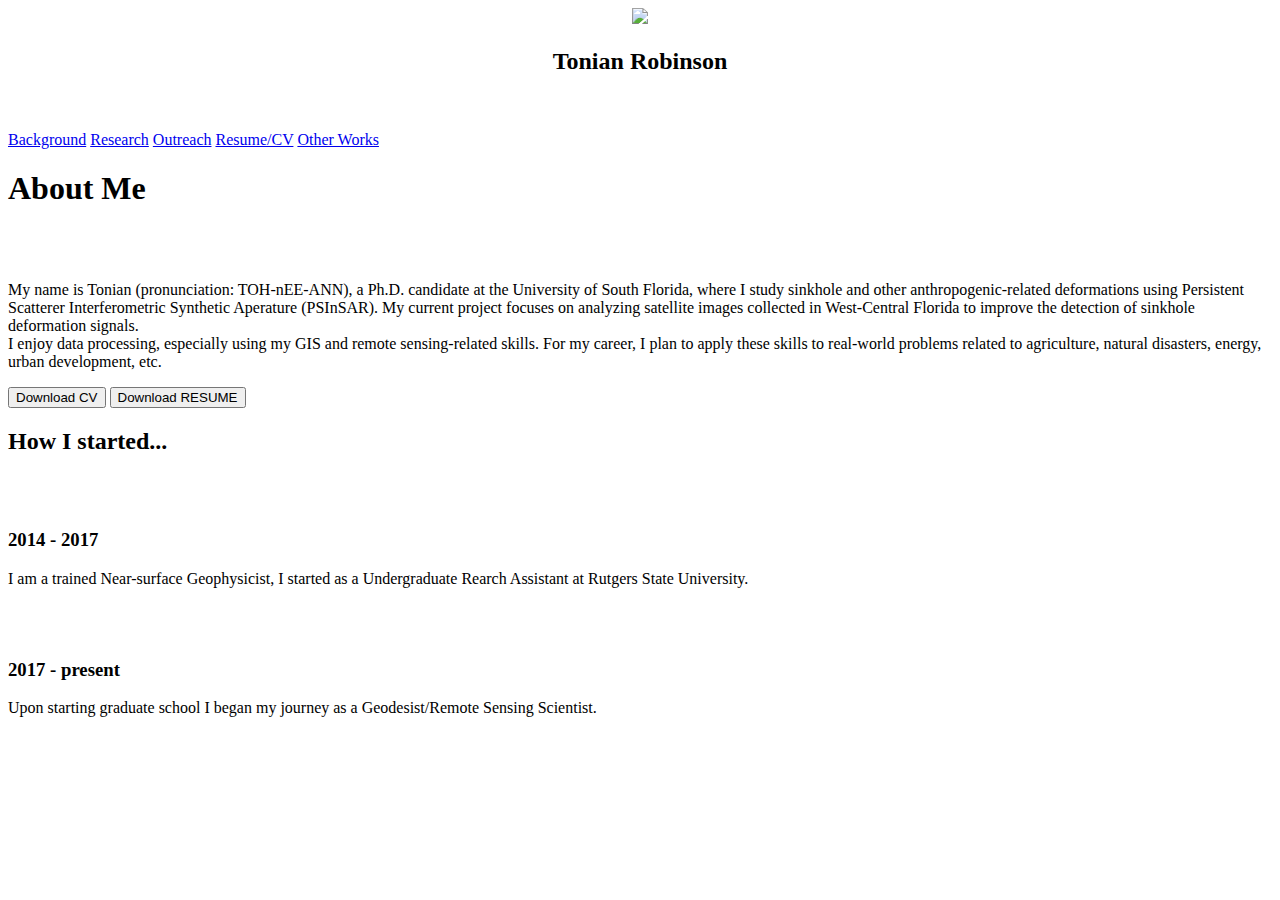
==== index.html @ 9b28d876 "initialcommit" ====
<!DOCTYPE html>
    <html>
        <head> 
            <title> Tonian's Site</title>
            <link rel="preconnect" href="https://fonts.gstatic.com" >
            <link href="https://fonts.googleapis.com/css2?family=Poppins:wght@300&display=swap" rel="stylesheet">
            <link rel="stylesheet" href="css/style.css" type="text/css">
        </head>
        <body>
            <div class="main">
                <div class = "side-menu">
                    
                    <center> 
                        <img src="imgs/tonian.jpg">
                        <h2>Tonian Robinson</h2>
                        <br><br>
                    </center>
                    <a href = "index.html">Background</a>
                    <a href = "Research.html">Research</a>
                    <a href = "#">Outreach</a>
                    <a href = "#">Resume/CV</a>
                    <a href = "#">Other Works</a>
                </div>
                <div class = "body">
                    <h1> About Me</h1>
                    <br><br>
                    <p>
                        My name is Tonian (pronunciation: TOH-nEE-ANN), a Ph.D. candidate at the University of South Florida, where I study sinkhole and other anthropogenic-related deformations using Persistent Scatterer Interferometric Synthetic Aperature (PSInSAR). My current project focuses on analyzing satellite images collected in West-Central Florida to improve the detection of sinkhole deformation signals.
                        <br>I enjoy data processing, especially using my GIS and remote sensing-related skills. For my career, I plan to apply these skills to real-world problems related to agriculture, natural disasters, energy, urban development, etc.             
                    </p>
                    
                    <button type="submit" class="button" onclick="window.open('/docs/CV_TONIAN_ROBINSON_v4.pdf')">Download CV</button>
                    <button type="submit" class="button" onclick="window.open('/docs/RESUME_TONIAN_ROBINSON_v7.pdf')">Download RESUME</button>

                    <h2> How I started...</h2>
                    <br><br>
                    <h3> 2014 - 2017 </h3>
                    <p> I am a trained Near-surface Geophysicist, I started as a Undergraduate Rearch Assistant at Rutgers State University.</p>
                    <img src="imgs/rutgers/REUconference2016.jpg" alt=""> 
                    <br><br>
                    <h3> 2017 - present</h3>
                    <p> Upon starting graduate school I began my journey as a Geodesist/Remote Sensing Scientist.</p>
                </div>
            </div>
        </body>
    </html>
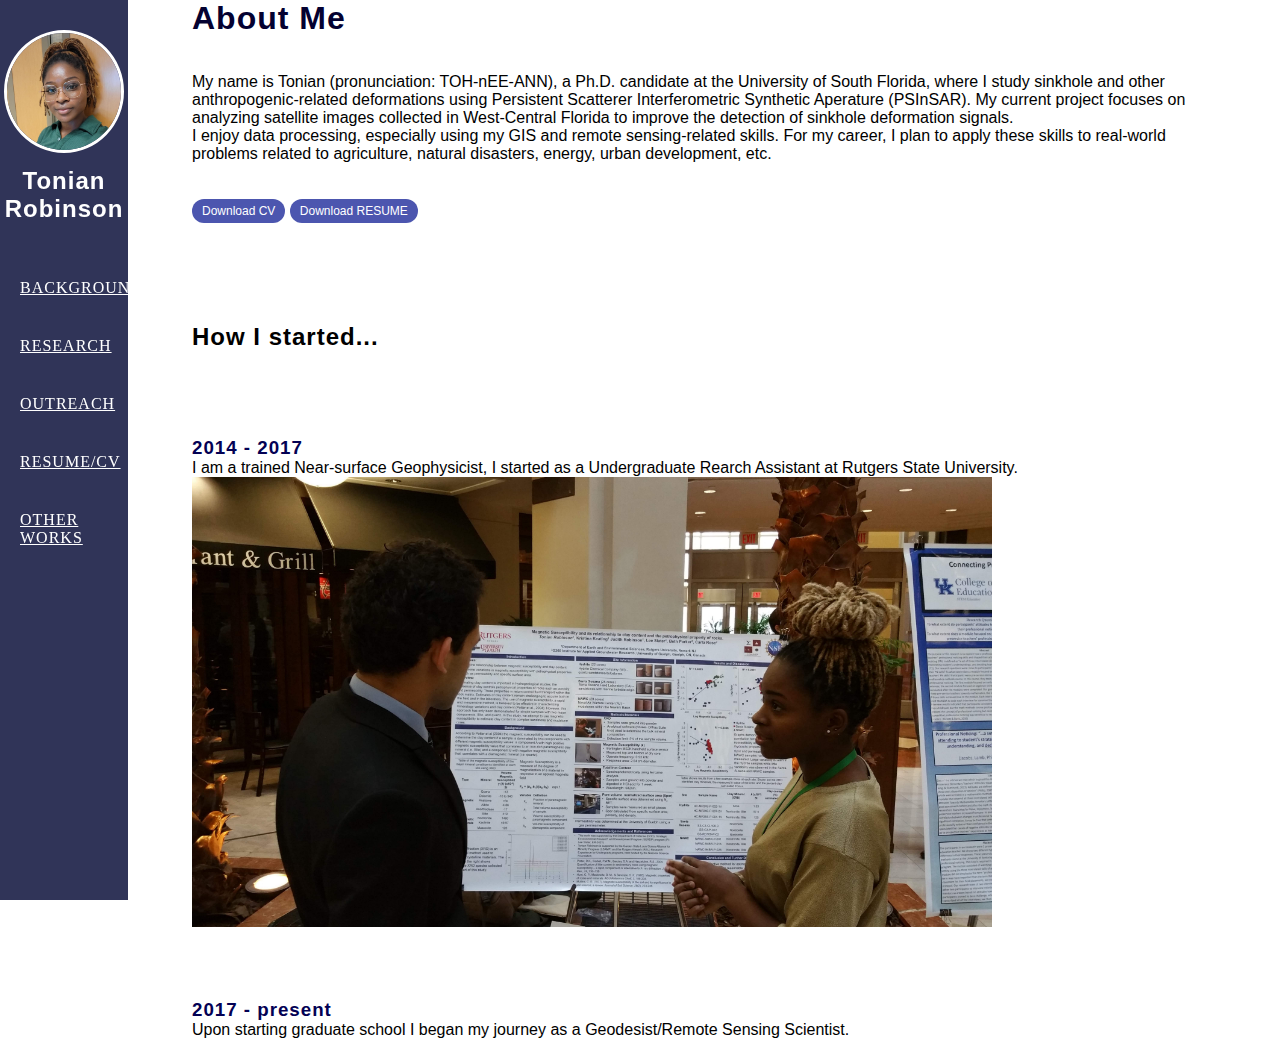
==== commit 794e68e8: "reduce size of poster and adjust buttons" ====
--- a/index.html
+++ b/index.html
@@ -28,7 +28,7 @@
                         My name is Tonian (pronunciation: TOH-nEE-ANN), a Ph.D. candidate at the University of South Florida, where I study sinkhole and other anthropogenic-related deformations using Persistent Scatterer Interferometric Synthetic Aperature (PSInSAR). My current project focuses on analyzing satellite images collected in West-Central Florida to improve the detection of sinkhole deformation signals.
                         <br>I enjoy data processing, especially using my GIS and remote sensing-related skills. For my career, I plan to apply these skills to real-world problems related to agriculture, natural disasters, energy, urban development, etc.             
                     </p>
-                    
+                    <br><br>
                     <button type="submit" class="button" onclick="window.open('/docs/CV_TONIAN_ROBINSON_v4.pdf')">Download CV</button>
                     <button type="submit" class="button" onclick="window.open('/docs/RESUME_TONIAN_ROBINSON_v7.pdf')">Download RESUME</button>
 
--- a/css/style.css
+++ b/css/style.css
@@ -0,0 +1,122 @@
+*{
+    padding: 0px;
+    margin: 0px;
+    box-sizing: border-box;
+    list-style: none;
+    font-family: 'Segoe UI', Tahoma, Geneva, Verdana, sans-serif;
+}
+
+.main{
+    width: 100%;
+    height: 100%;
+    display: flex;
+    
+}
+
+.side-menu{
+    position: fixed;
+    width: 10%;
+    height: 100%;
+    background-color: #303458;
+}
+.side-menu a{
+    text-decoration: non;
+    color: #fff;
+    font-size: 16px;
+    font-family: 'Segoe UI';
+    letter-spacing: 1px;
+    display: block;
+    padding: 20px;
+    text-transform: uppercase;
+    /* border-top: 1px solid black; */
+    /* border-bottom: 1px solid black; */
+}
+.side-menu a:hover{
+    background-color: rgb(77, 11, 52);
+    transition: 0.5s;
+    letter-spacing: 1px;
+    text-transform: uppercase;
+}
+.side-menu center img{
+    height: 120;
+    width: 120px;
+    border-radius: 50%;
+    margin-top: 30px;
+    border: 3px solid white;
+}
+.side-menu h2{
+    margin-top: 10px;
+    color: rgb(255, 255, 255);
+    letter-spacing: 1px;
+    /*padding: 20px;*/
+    /*background-color: rgb(152, 158, 162);*/
+}
+/* #logo{
+    color: #fff;
+    font-size: 20px;
+    letter-spacing: 4px;
+    padding: 15px;
+    background-color: #000;
+} */
+
+
+
+.body{
+    width: 100%;
+    margin-left: 15%;
+    margin-right: 5%;
+    text-align: left;
+}
+
+.body h1{
+    margin-top: 0px;
+    color: rgb(4, 1, 49);
+    letter-spacing: 1px;
+    padding: 0px;
+}
+
+.body h2{
+    margin-top: 100px;
+    color: rgb(0, 0, 0);
+    letter-spacing: 1px;
+    /*padding: 20px;*/
+    /*background-color: rgb(152, 158, 162);*/
+}
+
+.body h3{
+    margin-top: 50px;
+    color: rgb(3, 1, 84);
+    letter-spacing: 1px;
+    /*padding: 20px;*/
+    /*background-color: rgb(152, 158, 162);*/
+}
+
+.body img{
+    width: 800px;
+}
+
+.body video{
+    width: 800px;
+}
+
+.button {
+    display: inline-block;
+    padding: 5px 10px;
+    font-size: 12px;
+    cursor: pointer;
+    text-align: center;
+    text-decoration: none;
+    outline: none;
+    color: #fff;
+    background-color: #4c56af;
+    border: none;
+    border-radius: 15px;
+}
+
+.button:hover {background-color: #363d7e}
+
+.button:active {
+    background-color: #4c56af;
+    box-shadow: 0 5px #666;
+    transform: translateY(4px);
+}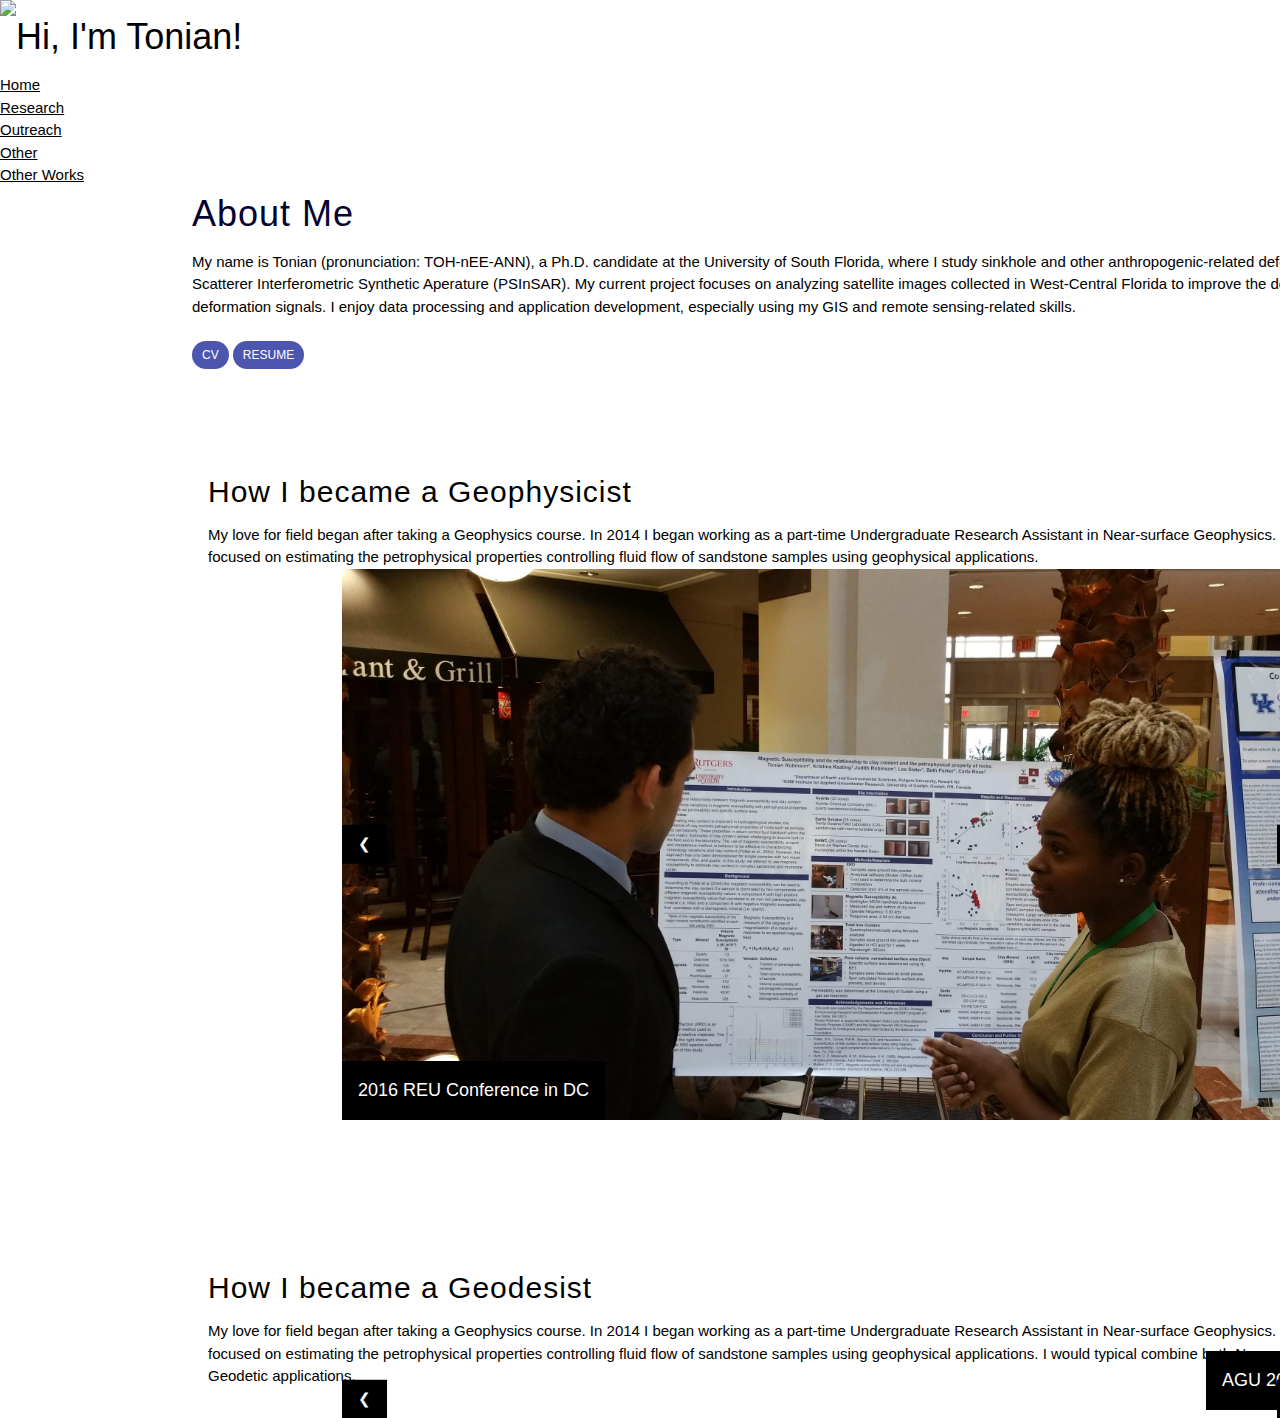
==== commit f8ba9c73: "new index" ====
--- a/index.html
+++ b/index.html
@@ -1,46 +1,203 @@
-<!DOCTYPE html>
-    <html>
-        <head> 
-            <title> Tonian's Site</title>
-            <link rel="preconnect" href="https://fonts.gstatic.com" >
-            <link href="https://fonts.googleapis.com/css2?family=Poppins:wght@300&display=swap" rel="stylesheet">
-            <link rel="stylesheet" href="css/style.css" type="text/css">
-        </head>
-        <body>
-            <div class="main">
-                <div class = "side-menu">
-                    
-                    <center> 
-                        <img src="imgs/tonian.jpg">
-                        <h2>Tonian Robinson</h2>
-                        <br><br>
-                    </center>
-                    <a href = "index.html">Background</a>
-                    <a href = "Research.html">Research</a>
-                    <a href = "#">Outreach</a>
-                    <a href = "#">Resume/CV</a>
-                    <a href = "#">Other Works</a>
-                </div>
-                <div class = "body">
-                    <h1> About Me</h1>
-                    <br><br>
-                    <p>
-                        My name is Tonian (pronunciation: TOH-nEE-ANN), a Ph.D. candidate at the University of South Florida, where I study sinkhole and other anthropogenic-related deformations using Persistent Scatterer Interferometric Synthetic Aperature (PSInSAR). My current project focuses on analyzing satellite images collected in West-Central Florida to improve the detection of sinkhole deformation signals.
-                        <br>I enjoy data processing, especially using my GIS and remote sensing-related skills. For my career, I plan to apply these skills to real-world problems related to agriculture, natural disasters, energy, urban development, etc.             
-                    </p>
-                    <br><br>
-                    <button type="submit" class="button" onclick="window.open('/docs/CV_TONIAN_ROBINSON_v4.pdf')">Download CV</button>
-                    <button type="submit" class="button" onclick="window.open('/docs/RESUME_TONIAN_ROBINSON_v7.pdf')">Download RESUME</button>
-
-                    <h2> How I started...</h2>
-                    <br><br>
-                    <h3> 2014 - 2017 </h3>
-                    <p> I am a trained Near-surface Geophysicist, I started as a Undergraduate Rearch Assistant at Rutgers State University.</p>
-                    <img src="imgs/rutgers/REUconference2016.jpg" alt=""> 
-                    <br><br>
-                    <h3> 2017 - present</h3>
-                    <p> Upon starting graduate school I began my journey as a Geodesist/Remote Sensing Scientist.</p>
-                </div>
-            </div>
-        </body>
+<!DOCTYPE html>
+    <html>
+        <head> 
+            <title> Tonian's Site</title>
+            <link rel="preconnect" href="https://fonts.gstatic.com" >
+            <link rel="stylesheet" href="https://www.w3schools.com/w3css/4/w3.css">
+            <link href="https://fonts.googleapis.com/css2?family=Poppins:wght@300&display=swap" rel="stylesheet">
+            <link rel="stylesheet" href="css/style.css" type="text/css">
+        </head>
+
+        <body>
+
+            <!-- Header Menu of the Page -->
+            <header class="main">
+                    <img src="imgs/header_Idaho_fields.jpg">
+                    <h1 id = "header"> Hi, I'm Tonian!</h1>
+                
+            </header>
+
+
+             <!-- Navigation Menu -->
+             <nav>
+                <ul>
+                    <li class="active"><a href = "index.html">Home</a></li>
+                    <li><a href = "Research.html">Research</a></li>
+                    <li><a href = "#">Outreach</a></li>
+                    <li><a href="#">Other</a></li>
+                    <li><a href = "#">Other Works</a></li>
+                </ul>
+            </nav>
+
+            
+            <div class = "body">
+                <h1> About Me</h1> <p>My name is Tonian (pronunciation: TOH-nEE-ANN), a Ph.D. candidate at the University of South Florida, where I study sinkhole and other anthropogenic-related deformations using Persistent Scatterer Interferometric Synthetic Aperature (PSInSAR). My current project focuses on analyzing satellite images collected in West-Central Florida to improve the detection of sinkhole deformation signals.
+                    I enjoy data processing and application development, especially using my GIS and remote sensing-related skills.
+                    <br><br>
+                    <button type="submit" class="button buttonCV" onclick="window.open('/docs/CV_TONIAN_ROBINSON_v4.pdf')">CV</button>
+                    <button type="submit" class="button buttonRESUME" onclick="window.open('/docs/RESUME_TONIAN_ROBINSON_v7.pdf')">RESUME</button>
+                    </p>
+                
+                    
+                <div class="w3-container">
+                    <h2>How I became a Geophysicist</h2>
+                    <p> My love for field began after taking a Geophysics course. 
+                        In 2014 I began working as a part-time Undergraduate Research Assistant in Near-surface Geophysics. 
+                        The project I worked on focused on estimating the petrophysical properties controlling fluid flow
+                        of sandstone samples using geophysical applications.
+                        
+                         </p>
+                </div>
+                  
+                  <div class="w3-content w3-display-container">
+                  
+                  <div class="w3-display-container mySlides">
+                    <img src="imgs/rutgers/REUconference2016.jpg" style="width:100%">
+                    <div class="w3-display-bottomleft w3-large w3-container w3-padding-16 w3-black">
+                      2016 REU Conference in DC
+                    </div>
+                  </div>
+                  
+                  <div class="w3-display-container mySlides">
+                    <img src="imgs/rutgers/20151028_175157.jpg" style="width:100%">
+                    <div class="w3-display-bottomright w3-large w3-container w3-padding-16 w3-black">
+                      Apparatus for Spectral Induced Polarization (SIP) measurements
+                    </div>
+                  </div>
+                  
+                  <div class="w3-display-container mySlides">
+                    <img src="imgs/rutgers/20160614_141433.jpg" style="width:100%">
+                    <div class="w3-display-topleft w3-large w3-container w3-padding-16 w3-black">
+                      Measuring the magnetic signature of sandstone cores
+                    </div>
+                  </div>
+                  
+                  <div class="w3-display-container mySlides">
+                    <img src="imgs/rutgers/toni_MICP.jpg" style="width:100%">
+                    <div class="w3-display-topright w3-large w3-container w3-padding-16 w3-black">
+                        Mercury porosimetry used to measure the porosity of sandstone samples
+                    </div>
+                  </div>
+                  
+                  <div class="w3-display-container mySlides">
+                    <img src="imgs/rutgers/2015-12-15 02.51.171_copy.jpg" style="width:100%">
+                    <div class="w3-display-middle w3-large w3-container w3-padding-16 w3-black">
+                        Using ASAP 2020 Plus: adsorption analyzer for measuring surface area
+                    </div>
+                  </div>
+                  
+                  <button class="w3-button w3-display-left w3-black" onclick="plusDivs(-1)">&#10094;</button>
+                  <button class="w3-button w3-display-right w3-black" onclick="plusDivs(1)">&#10095;</button>
+                  
+                  </div>
+                  
+                  <script>
+                    var slideIndex = 1;
+                    showDivs(slideIndex);
+                    
+                    function plusDivs(n) {
+                      showDivs(slideIndex += n);
+                    }
+                    
+                    function showDivs(n) {
+                      var i;
+                      var x = document.getElementsByClassName("mySlides");
+                      if (n > x.length) {slideIndex = 1}
+                      if (n < 1) {slideIndex = x.length}
+                      for (i = 0; i < x.length; i++) {
+                         x[i].style.display = "none";  
+                      }
+                      x[slideIndex-1].style.display = "block";  
+                    }
+                    </script>
+                  
+                    
+                                      
+                  <br><br>
+               
+                <div class="w3-container">
+                    <h2>How I became a Geodesist</h2>
+                    <p> My love for field began after taking a Geophysics course. 
+                        In 2014 I began working as a part-time Undergraduate Research Assistant in Near-surface Geophysics. 
+                        The project I worked on focused on estimating the petrophysical properties controlling fluid flow
+                        of sandstone samples using geophysical applications. 
+                        I would typical combine both Near-surface geophysics and Geodetic applications.
+                        
+                         </p>
+                  </div>
+                  
+                  <div class="w3-content w3-display-container">
+
+                    <div class="w3-display-container mySlides1">
+                        <img src="imgs/AGU22_cropped.jpg" style="width:100%">
+                        <div class="w3-display-bottomright w3-large w3-container w3-padding-16 w3-black">
+                          AGU 2022
+                        </div>
+                      </div>
+
+                  <div class="w3-display-container mySlides1">
+                    <img src="docs/AGUPOSTER2018_TROBINSON_FINAL1024_1.jpg" style="width:100%">
+                    <div class="w3-display-bottomleft w3-large w3-container w3-padding-16 w3-black">
+                      AGU 2017
+                    </div>
+                  </div>
+                  
+                  <div class="w3-display-container mySlides1">
+                    <img src="imgs/toni_gpr.jpg" style="width:100%">
+                    <div class="w3-display-topright w3-large w3-container w3-padding-16 w3-black">
+                        GPR on the 2018 Land-O-Lakes sinkhole collapse
+                    </div>
+                  </div>
+                  
+                  <div class="w3-display-container mySlides1">
+                    <img src="imgs/boat_cropjpg.jpg" style="width:100%">
+                    <div class="w3-display-topleft w3-large w3-container w3-padding-16 w3-black">
+                      GPR on the 2018 Land-O-Lakes sinkhole collapse, after filling
+                    </div>
+                  </div>
+                  
+                  
+                  <!-- <div class="w3-display-container mySlides1">
+                    <img src="imgs/rutgers/2015-12-15 02.51.171_copy.jpg" style="width:100%">
+                    <div class="w3-display-middle w3-large w3-container w3-padding-16 w3-black">
+                        Using ASAP 2020 Plus: adsorption analyzer for measuring surface area
+                    </div>
+                  </div> -->
+                  
+                  <button class="w3-button w3-display-left w3-black" onclick="plusDivs(-1)">&#10094;</button>
+                  <button class="w3-button w3-display-right w3-black" onclick="plusDivs(1)">&#10095;</button>
+                  
+                  </div>
+                  
+
+
+
+                  <script>
+                  var slideIndex = 1;
+                  showDivs(slideIndex);
+                  
+                  function plusDivs(n) {
+                    showDivs(slideIndex += n);
+                  }
+                  
+                  function showDivs(n) {
+                    var i;
+                    var x = document.getElementsByClassName("mySlides1");
+                    if (n > x.length) {slideIndex = 1}
+                    if (n < 1) {slideIndex = x.length}
+                    for (i = 0; i < x.length; i++) {
+                       x[i].style.display = "none";  
+                    }
+                    x[slideIndex-1].style.display = "block";  
+                  }
+                  </script>
+
+
+
+                    
+
+
+
+            </div>
+        </body>
     </html>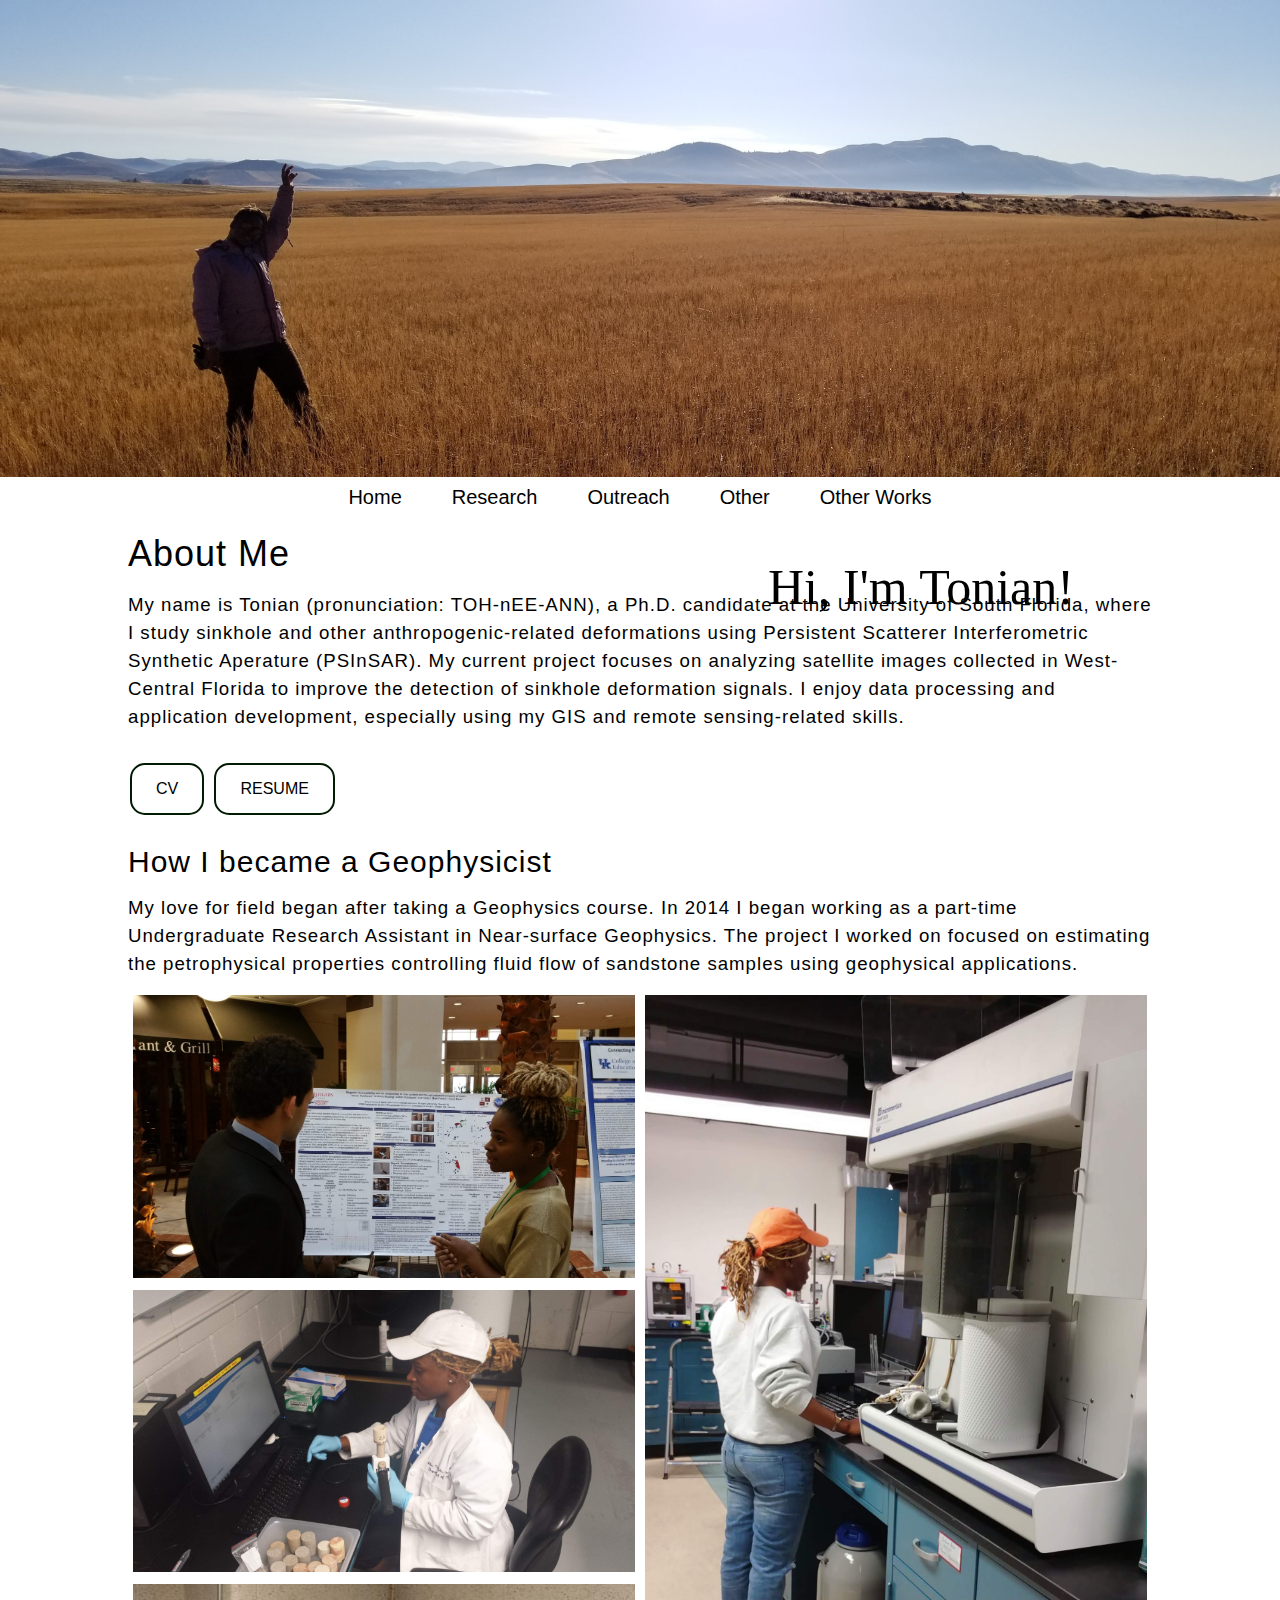
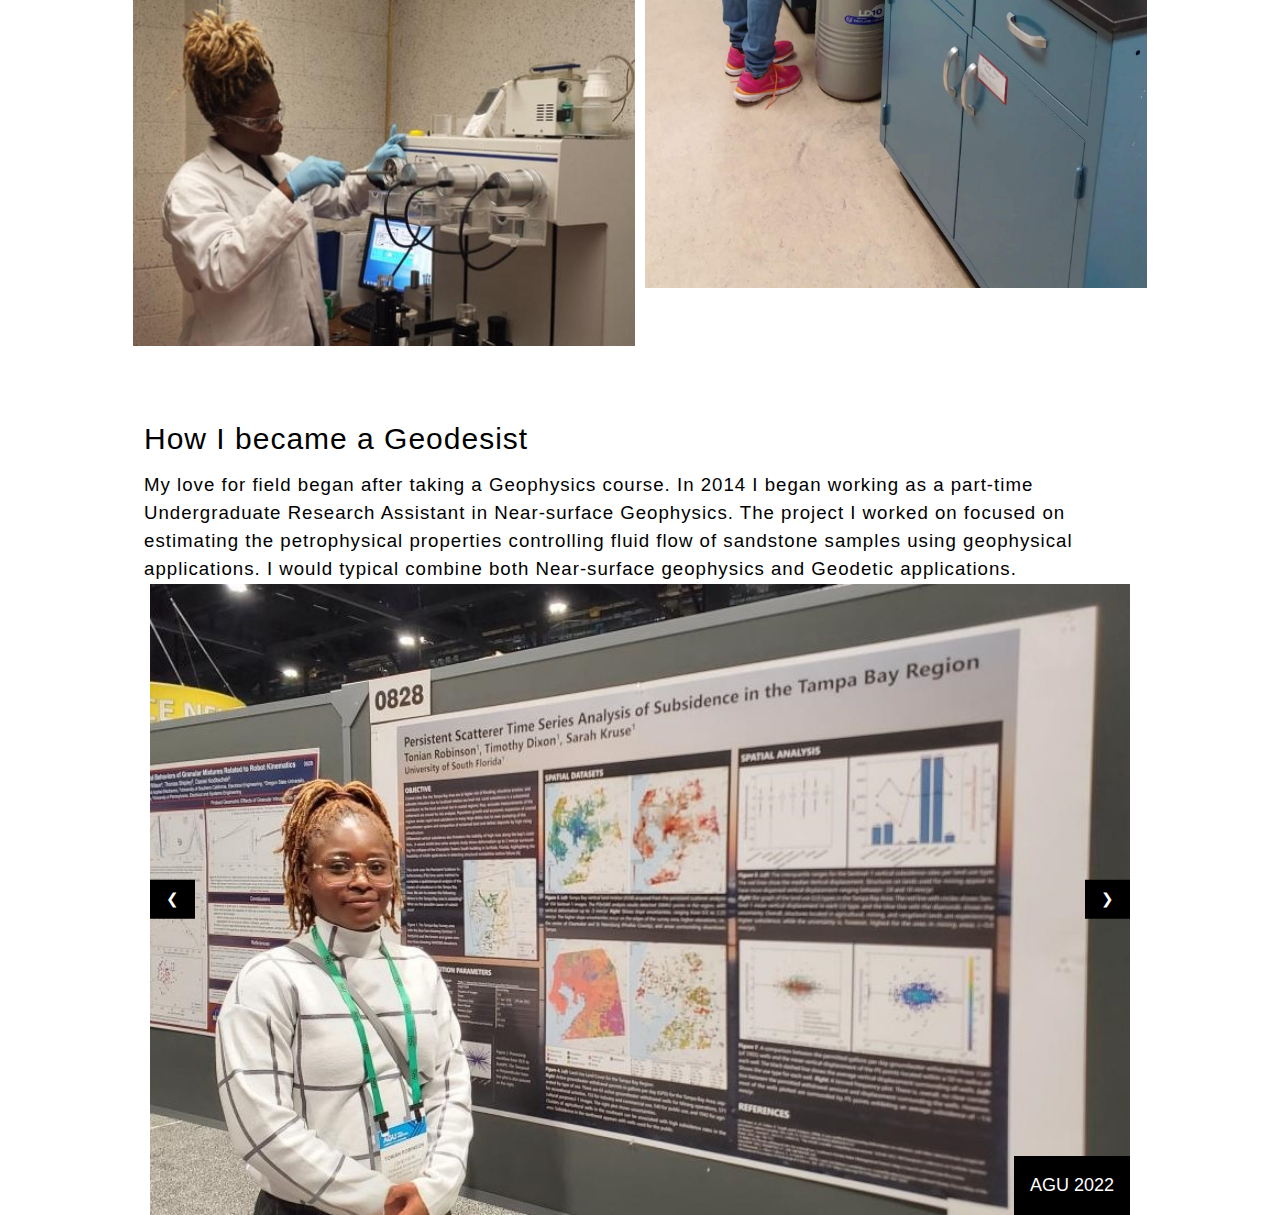
==== commit 9727f3df: ""edite phot grid"" ====
--- a/index.html
+++ b/index.html
@@ -39,79 +39,28 @@
                     </p>
                 
                     
-                <div class="w3-container">
                     <h2>How I became a Geophysicist</h2>
                     <p> My love for field began after taking a Geophysics course. 
                         In 2014 I began working as a part-time Undergraduate Research Assistant in Near-surface Geophysics. 
                         The project I worked on focused on estimating the petrophysical properties controlling fluid flow
                         of sandstone samples using geophysical applications.
+                        </p>
+              
+                        <!-- Photo Grid -->
+                      <div class="row"> 
+
+                        <div class="column">
+                          <img src="imgs/rutgers/REUconference2016.jpg" style="width:100%">
+                          <img src="imgs/rutgers/20160614_141433.jpg" style="width:100%">
+                          <img src="imgs/rutgers/toni_MICP.jpg" style="width:100%">
+                        </div>
+
+                        <div class="column">
+                        <img src="imgs/rutgers/2015-12-15 02.51.17 1.jpg" style="width:100%">
+                        </div>
+
+                      </div>
                         
-                         </p>
-                </div>
-                  
-                  <div class="w3-content w3-display-container">
-                  
-                  <div class="w3-display-container mySlides">
-                    <img src="imgs/rutgers/REUconference2016.jpg" style="width:100%">
-                    <div class="w3-display-bottomleft w3-large w3-container w3-padding-16 w3-black">
-                      2016 REU Conference in DC
-                    </div>
-                  </div>
-                  
-                  <div class="w3-display-container mySlides">
-                    <img src="imgs/rutgers/20151028_175157.jpg" style="width:100%">
-                    <div class="w3-display-bottomright w3-large w3-container w3-padding-16 w3-black">
-                      Apparatus for Spectral Induced Polarization (SIP) measurements
-                    </div>
-                  </div>
-                  
-                  <div class="w3-display-container mySlides">
-                    <img src="imgs/rutgers/20160614_141433.jpg" style="width:100%">
-                    <div class="w3-display-topleft w3-large w3-container w3-padding-16 w3-black">
-                      Measuring the magnetic signature of sandstone cores
-                    </div>
-                  </div>
-                  
-                  <div class="w3-display-container mySlides">
-                    <img src="imgs/rutgers/toni_MICP.jpg" style="width:100%">
-                    <div class="w3-display-topright w3-large w3-container w3-padding-16 w3-black">
-                        Mercury porosimetry used to measure the porosity of sandstone samples
-                    </div>
-                  </div>
-                  
-                  <div class="w3-display-container mySlides">
-                    <img src="imgs/rutgers/2015-12-15 02.51.171_copy.jpg" style="width:100%">
-                    <div class="w3-display-middle w3-large w3-container w3-padding-16 w3-black">
-                        Using ASAP 2020 Plus: adsorption analyzer for measuring surface area
-                    </div>
-                  </div>
-                  
-                  <button class="w3-button w3-display-left w3-black" onclick="plusDivs(-1)">&#10094;</button>
-                  <button class="w3-button w3-display-right w3-black" onclick="plusDivs(1)">&#10095;</button>
-                  
-                  </div>
-                  
-                  <script>
-                    var slideIndex = 1;
-                    showDivs(slideIndex);
-                    
-                    function plusDivs(n) {
-                      showDivs(slideIndex += n);
-                    }
-                    
-                    function showDivs(n) {
-                      var i;
-                      var x = document.getElementsByClassName("mySlides");
-                      if (n > x.length) {slideIndex = 1}
-                      if (n < 1) {slideIndex = x.length}
-                      for (i = 0; i < x.length; i++) {
-                         x[i].style.display = "none";  
-                      }
-                      x[slideIndex-1].style.display = "block";  
-                    }
-                    </script>
-                  
-                    
                                       
                   <br><br>
                
--- a/css/style.css
+++ b/css/style.css
@@ -1,122 +1,173 @@
-*{
-    padding: 0px;
-    margin: 0px;
-    box-sizing: border-box;
-    list-style: none;
-    font-family: 'Segoe UI', Tahoma, Geneva, Verdana, sans-serif;
-}
-
-.main{
-    width: 100%;
-    height: 100%;
-    display: flex;
-    
-}
-
-.side-menu{
-    position: fixed;
-    width: 10%;
-    height: 100%;
-    background-color: #303458;
-}
-.side-menu a{
-    text-decoration: non;
-    color: #fff;
-    font-size: 16px;
-    font-family: 'Segoe UI';
-    letter-spacing: 1px;
-    display: block;
-    padding: 20px;
-    text-transform: uppercase;
-    /* border-top: 1px solid black; */
-    /* border-bottom: 1px solid black; */
-}
-.side-menu a:hover{
-    background-color: rgb(77, 11, 52);
-    transition: 0.5s;
-    letter-spacing: 1px;
-    text-transform: uppercase;
-}
-.side-menu center img{
-    height: 120;
-    width: 120px;
-    border-radius: 50%;
-    margin-top: 30px;
-    border: 3px solid white;
-}
-.side-menu h2{
-    margin-top: 10px;
-    color: rgb(255, 255, 255);
-    letter-spacing: 1px;
-    /*padding: 20px;*/
-    /*background-color: rgb(152, 158, 162);*/
-}
-/* #logo{
-    color: #fff;
-    font-size: 20px;
-    letter-spacing: 4px;
-    padding: 15px;
-    background-color: #000;
-} */
-
-
-
-.body{
-    width: 100%;
-    margin-left: 15%;
-    margin-right: 5%;
-    text-align: left;
-}
-
-.body h1{
-    margin-top: 0px;
-    color: rgb(4, 1, 49);
-    letter-spacing: 1px;
-    padding: 0px;
-}
-
-.body h2{
-    margin-top: 100px;
-    color: rgb(0, 0, 0);
-    letter-spacing: 1px;
-    /*padding: 20px;*/
-    /*background-color: rgb(152, 158, 162);*/
-}
-
-.body h3{
-    margin-top: 50px;
-    color: rgb(3, 1, 84);
-    letter-spacing: 1px;
-    /*padding: 20px;*/
-    /*background-color: rgb(152, 158, 162);*/
-}
-
-.body img{
-    width: 800px;
-}
-
-.body video{
-    width: 800px;
-}
-
-.button {
-    display: inline-block;
-    padding: 5px 10px;
-    font-size: 12px;
-    cursor: pointer;
-    text-align: center;
-    text-decoration: none;
-    outline: none;
-    color: #fff;
-    background-color: #4c56af;
-    border: none;
-    border-radius: 15px;
-}
-
-.button:hover {background-color: #363d7e}
-
-.button:active {
-    background-color: #4c56af;
-    box-shadow: 0 5px #666;
-    transform: translateY(4px);
-}+*{
+    padding: 0px;
+    margin: 0px;
+    box-sizing: border-box;
+    list-style: none;
+    font-family: 'Segoe UI', Tahoma, Geneva, Verdana, sans-serif;
+}
+
+
+header{
+    position:inherit;
+}
+
+header img{
+    width: 100%;
+    margin: 0px;
+    padding: 0px;
+}
+
+header h1{
+    position: absolute;
+    top: 60%;
+    left: 60%;
+    font-family: 'Segoe UI';
+    font-size: 50px;
+    color: #000;
+}
+
+nav {
+    overflow: hidden;
+    background-color: none;
+  }
+
+
+nav ul{
+    list-style: none;
+    display:flex;
+    flex-direction: row;
+    justify-content: center;
+    background-color: none;
+    margin-top: 90 px;
+    padding: 10 px 4px;
+}
+
+nav ul li{
+    padding: 5px;
+}
+
+nav ul li a{
+    color: #000;
+    padding: 5px 20px;
+    text-decoration: none;
+    font-size: 20px;
+    
+}
+nav a:hover{
+    color: rgb(0, 0, 0);
+    transition: 10s;
+    letter-spacing: 1px;
+    text-transform: uppercase;
+}
+
+.main{
+    width: 100%;
+    height: 100%;
+    display: flex;
+    background-color: #eaeaef;
+    
+}
+
+
+
+.body{
+    width: 80%;
+    margin-left: 10%;
+    margin-right: 10%;
+}
+
+.body h1{
+    color: rgb(0, 0, 0);
+    letter-spacing: 1px;
+    padding: 0px;
+}
+
+.body p{
+    color: rgb(0, 0, 0);
+    letter-spacing: 1px;
+    padding: 0%;
+    font-size: 14pt;
+}
+
+.body h2{
+    color: rgb(0, 0, 0);
+    letter-spacing: 1px;
+    margin-top: 20px;
+    /*background-color: rgb(152, 158, 162);*/
+}
+
+.body h3{
+    margin-top: 50px;
+    color: rgb(3, 1, 84);
+    letter-spacing: 1px;
+    /*padding: 20px;*/
+    /*background-color: rgb(152, 158, 162);*/
+}
+
+/* .body img{
+    width: 800px;
+} */
+
+.body video{
+    width: 800px;
+}
+
+.button {
+    border: none;
+    color: white;
+    padding: 12px 24px;
+    text-align: center;
+    text-decoration: none;
+    display: inline-block;
+    font-size: 16px;
+    margin: 4px 2px;
+    transition-duration: 0.4s;
+    cursor: pointer;
+    border-radius: 15px;
+  }
+  
+  .buttonCV {
+    background-color: white; 
+    color: black; 
+    border: 2px solid #011a02;
+    
+  }
+  
+  .buttonCV:hover {
+    background-color: #6c2c02;
+    color: white;
+  }
+  
+  .buttonRESUME {
+    background-color: white; 
+    color: black; 
+    border: 2px solid #011a02;
+    
+  }
+  
+  .buttonRESUME:hover {
+    background-color: #6c2c02;
+    color: white;
+    
+  }
+
+
+/* PHOTO GRID */
+  /* Create two equal columns that floats next to each other */
+  .column {
+    float:left;
+    width: 50%;
+    padding: 5px;
+  }
+  
+  .column img {
+    margin-top: 12px;
+  }
+  
+  /* Clear floats after the columns */
+  .row:after {
+    content: "";
+    display: table;
+    clear: both;
+  }
+ 